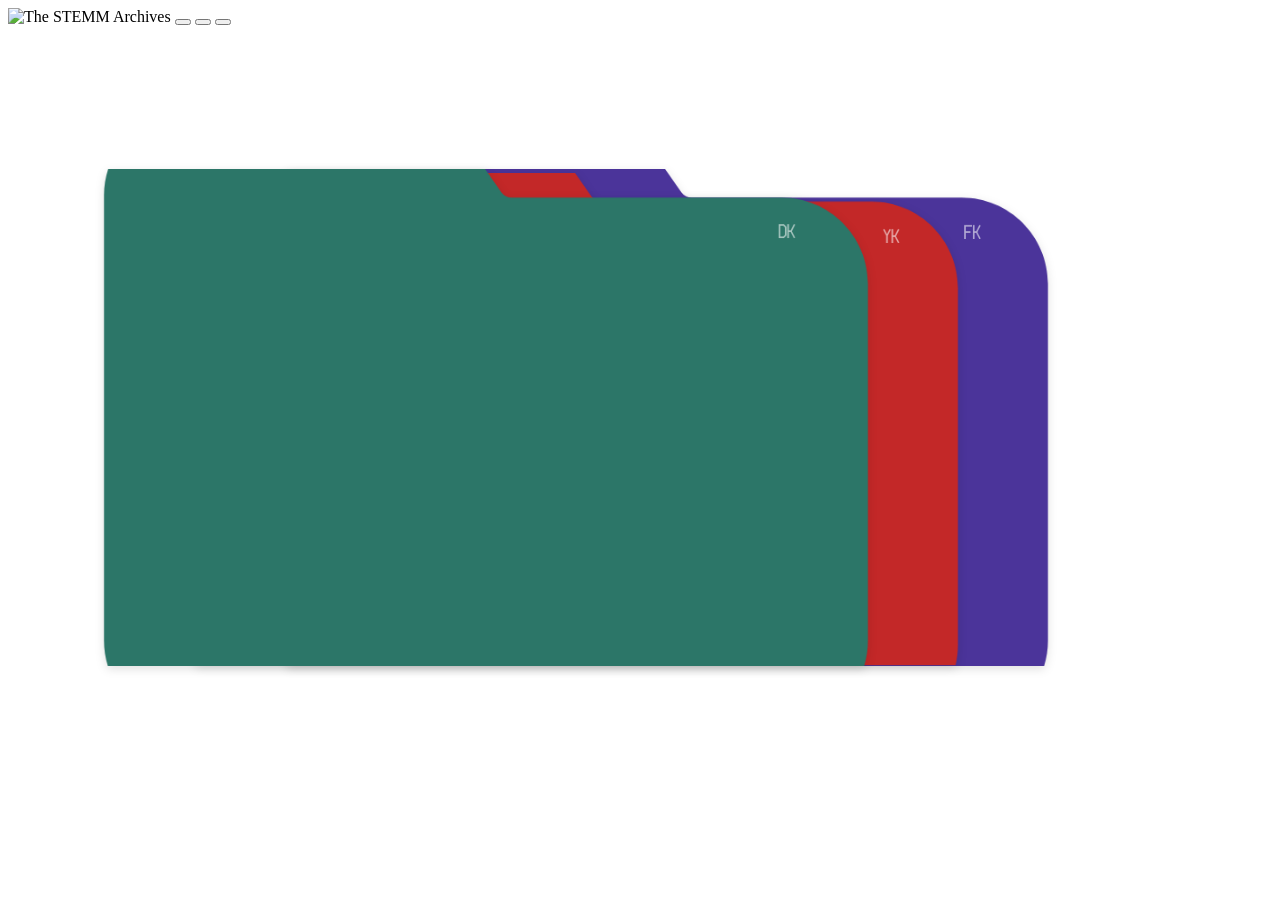
==== index.html @ ceafa8e3 "Update image source paths in index.html" ====
<!DOCTYPE html>
<html lang="en">
  <head>
    <meta charset="utf-8">
    <meta name="viewport" content="width=device-width, initial-scale=1">
    <title>Animation Repo</title>
    <link rel="stylesheet" href="tab_file.css">
  </head>
  <body>

    <!-- Tab images (visual only) -->
    <img id="tab-img-dk" class="tab-img tab-dk" src="tab_file/tab_dk.png" alt="DK" draggable="false">
    <img id="tab-img-yk" class="tab-img tab-yk" src="tab_file/tab_yk.png" alt="YK" draggable="false">
    <img id="tab-img-fk" class="tab-img tab-fk" src="tab_file/tab_fk.png" alt="FK" draggable="false">

    <!-- Front folder face -->
    <img id="folder-front" class="folder-front" src="uploads/folder_front.png" alt="The STEMM Archives" draggable="false">

    <!-- Invisible hotspot buttons layered over each tab ear -->
    <button id="btn-tab-dk" class="tab-hotspot tab-hotspot-dk" aria-label="Open DK tab"></button>
    <button id="btn-tab-yk" class="tab-hotspot tab-hotspot-yk" aria-label="Open YK tab"></button>
    <button id="btn-tab-fk" class="tab-hotspot tab-hotspot-fk" aria-label="Open FK tab"></button>

    <script src="tab_file.js"></script>
  </body>
</html>
---- tab_file.css ----
.tab-img {
  position: absolute;
  bottom: 26%;
  width: 60%;
  height: auto;
  pointer-events: none;
  transition: transform .3s cubic-bezier(.2,.85,.3,1), filter .3s ease;
  filter: drop-shadow(0 3px 5px rgba(0,0,0,.12));
}
.tab-dk { left: 8%;  z-index: 5; }
.tab-yk { left: 15%; z-index: 4; }
.tab-fk { left: 22%; z-index: 3; }

.tab-img.hovered {
  transform: translateY(-13%);
  filter: drop-shadow(0 14px 16px rgba(0,0,0,.28));
}
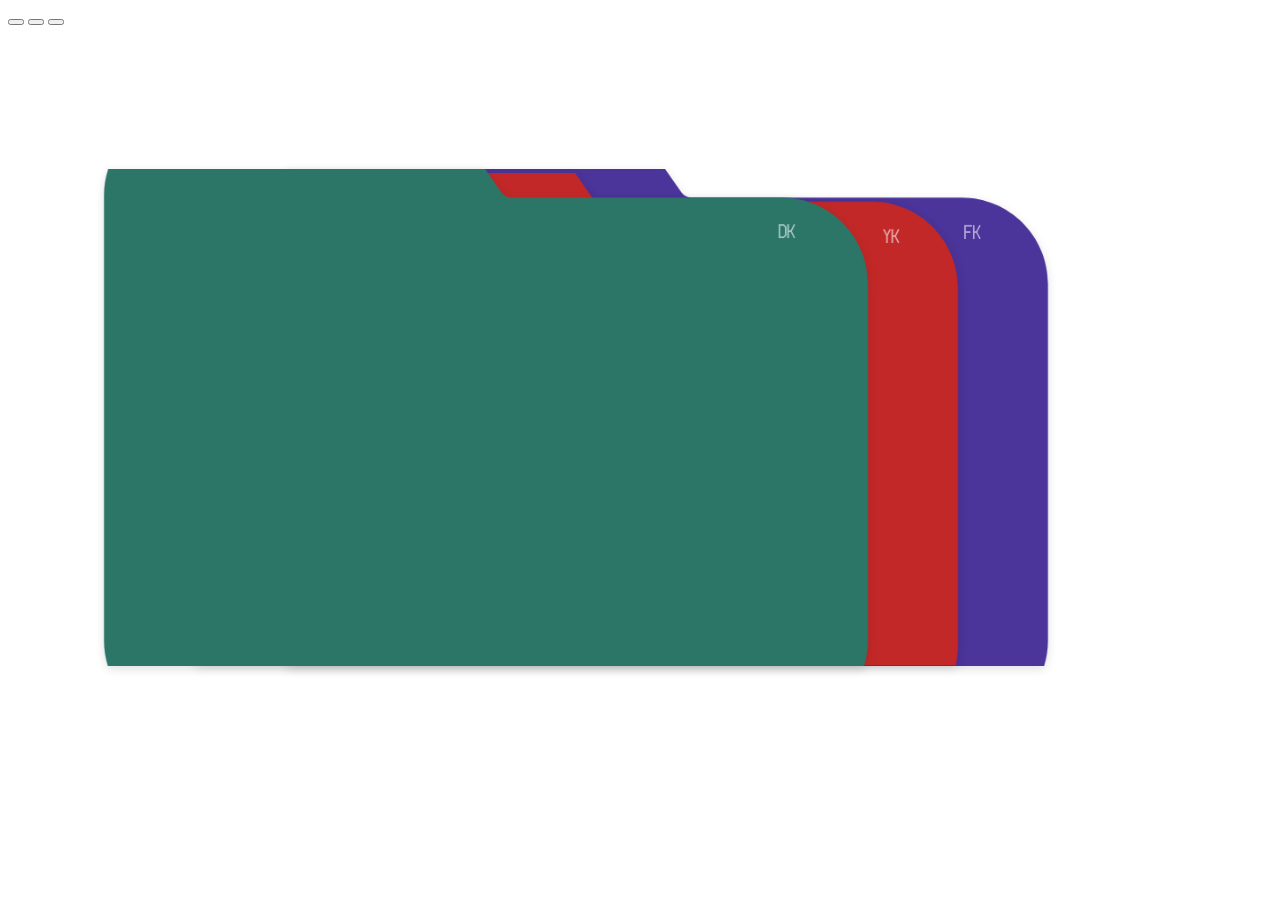
==== commit d0a465a1: "Remove front folder face image from index.html Removed the front folder face image from the HTML." ====
--- a/index.html
+++ b/index.html
@@ -13,8 +13,7 @@
     <img id="tab-img-yk" class="tab-img tab-yk" src="tab_file/tab_yk.png" alt="YK" draggable="false">
     <img id="tab-img-fk" class="tab-img tab-fk" src="tab_file/tab_fk.png" alt="FK" draggable="false">
 
-    <!-- Front folder face -->
-    <img id="folder-front" class="folder-front" src="uploads/folder_front.png" alt="The STEMM Archives" draggable="false">
+
 
     <!-- Invisible hotspot buttons layered over each tab ear -->
     <button id="btn-tab-dk" class="tab-hotspot tab-hotspot-dk" aria-label="Open DK tab"></button>
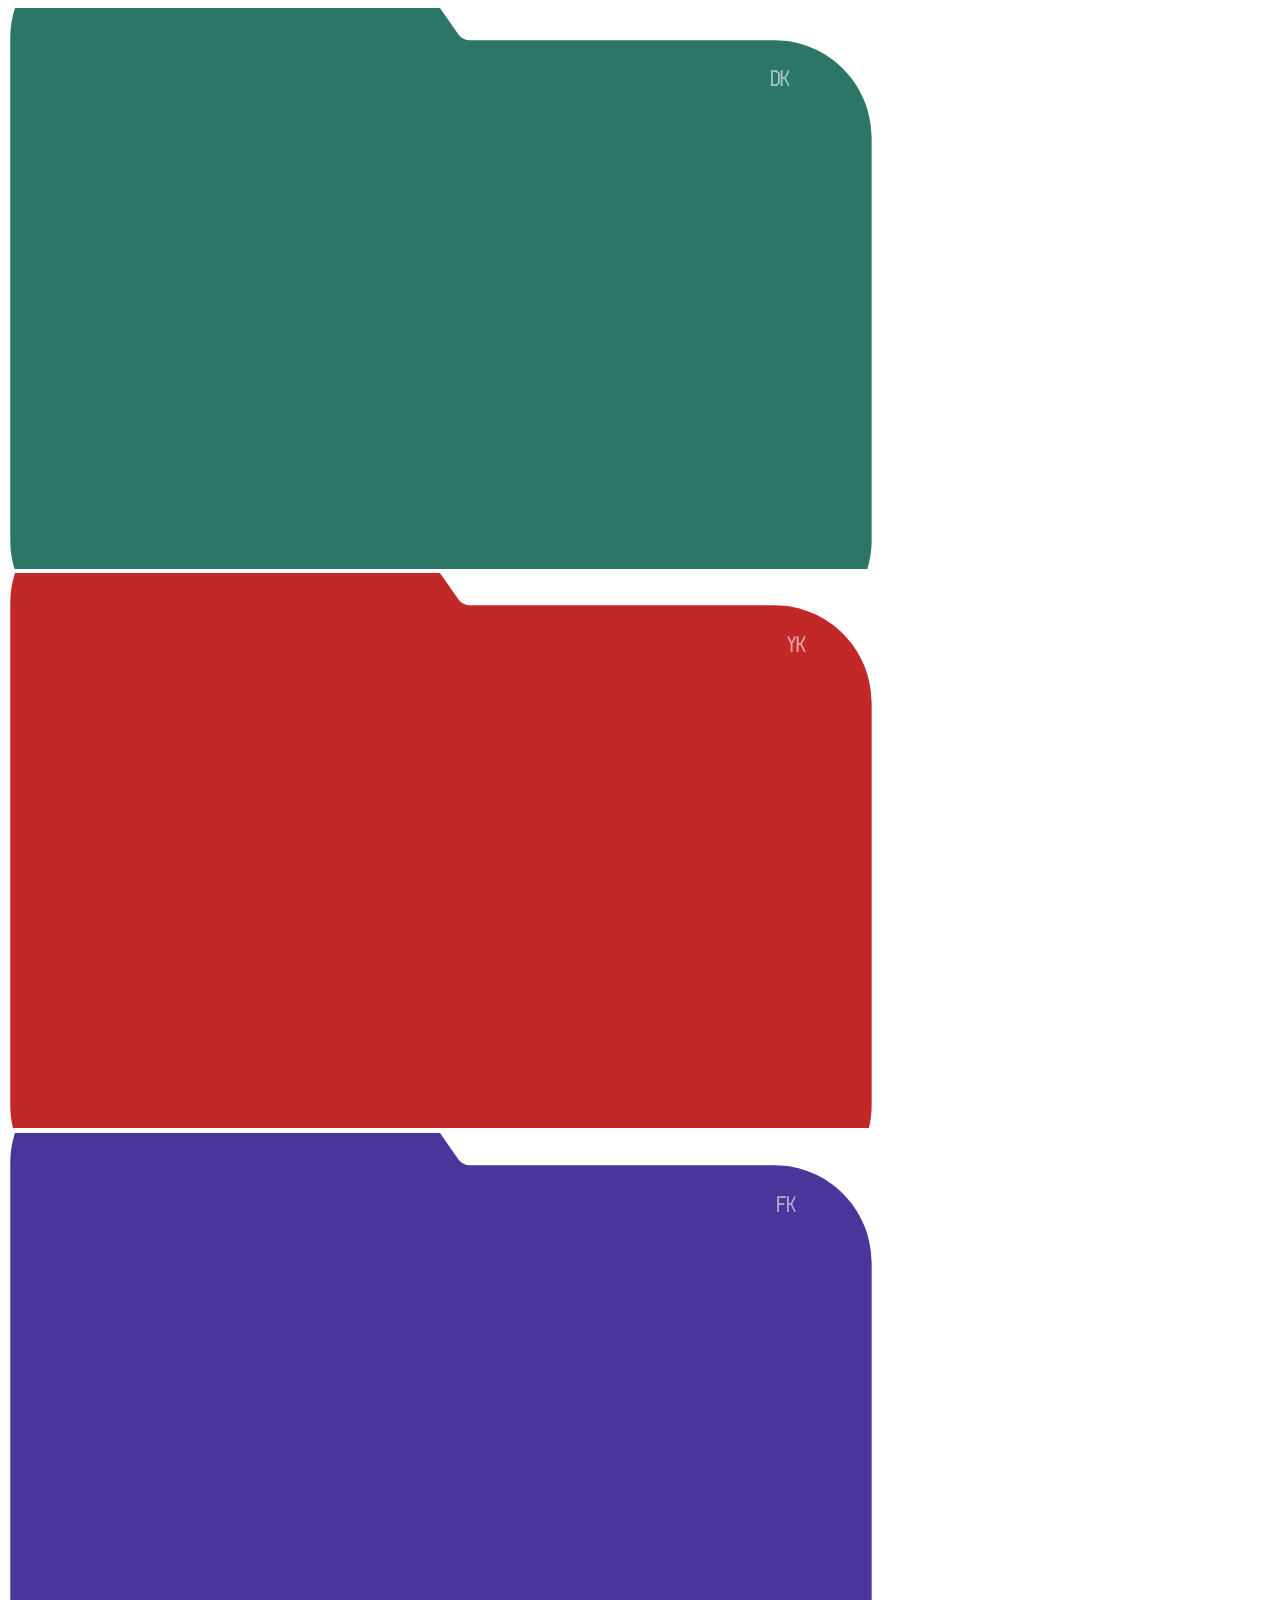
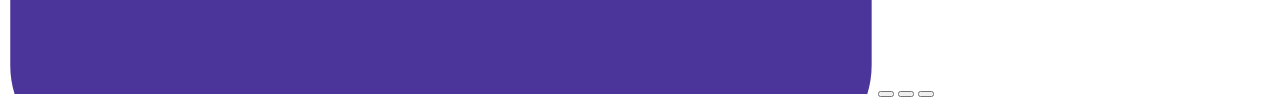
==== commit ff81611a: "Update tab image classes in index.html" ====
--- a/index.html
+++ b/index.html
@@ -7,18 +7,16 @@
     <link rel="stylesheet" href="tab_file.css">
   </head>
   <body>
-
-    <!-- Tab images (visual only) -->
-    <img id="tab-img-dk" class="tab-img tab-dk" src="tab_file/tab_dk.png" alt="DK" draggable="false">
-    <img id="tab-img-yk" class="tab-img tab-yk" src="tab_file/tab_yk.png" alt="YK" draggable="false">
-    <img id="tab-img-fk" class="tab-img tab-fk" src="tab_file/tab_fk.png" alt="FK" draggable="false">
-
-
-
-    <!-- Invisible hotspot buttons layered over each tab ear -->
-    <button id="btn-tab-dk" class="tab-hotspot tab-hotspot-dk" aria-label="Open DK tab"></button>
-    <button id="btn-tab-yk" class="tab-hotspot tab-hotspot-yk" aria-label="Open YK tab"></button>
-    <button id="btn-tab-fk" class="tab-hotspot tab-hotspot-fk" aria-label="Open FK tab"></button>
+    <div class="grid-header">
+      <!-- Tab images (visual only) -->
+      <img id="tab-img-dk" class="tab-dk" src="tab_file/tab_dk.png" alt="DK" draggable="false">
+      <img id="tab-img-yk" class="tab-yk" src="tab_file/tab_yk.png" alt="YK" draggable="false">
+      <img id="tab-img-fk" class="tab-fk" src="tab_file/tab_fk.png" alt="FK" draggable="false">
+       <!-- Invisible hotspot buttons layered over each tab ear -->
+      <button id="btn-tab-dk" class="tab-hotspot tab-hotspot-dk" aria-label="Open DK tab"></button>
+      <button id="btn-tab-yk" class="tab-hotspot tab-hotspot-yk" aria-label="Open YK tab"></button>
+      <button id="btn-tab-fk" class="tab-hotspot tab-hotspot-fk" aria-label="Open FK tab"></button>
+    </div>
 
     <script src="tab_file.js"></script>
   </body>
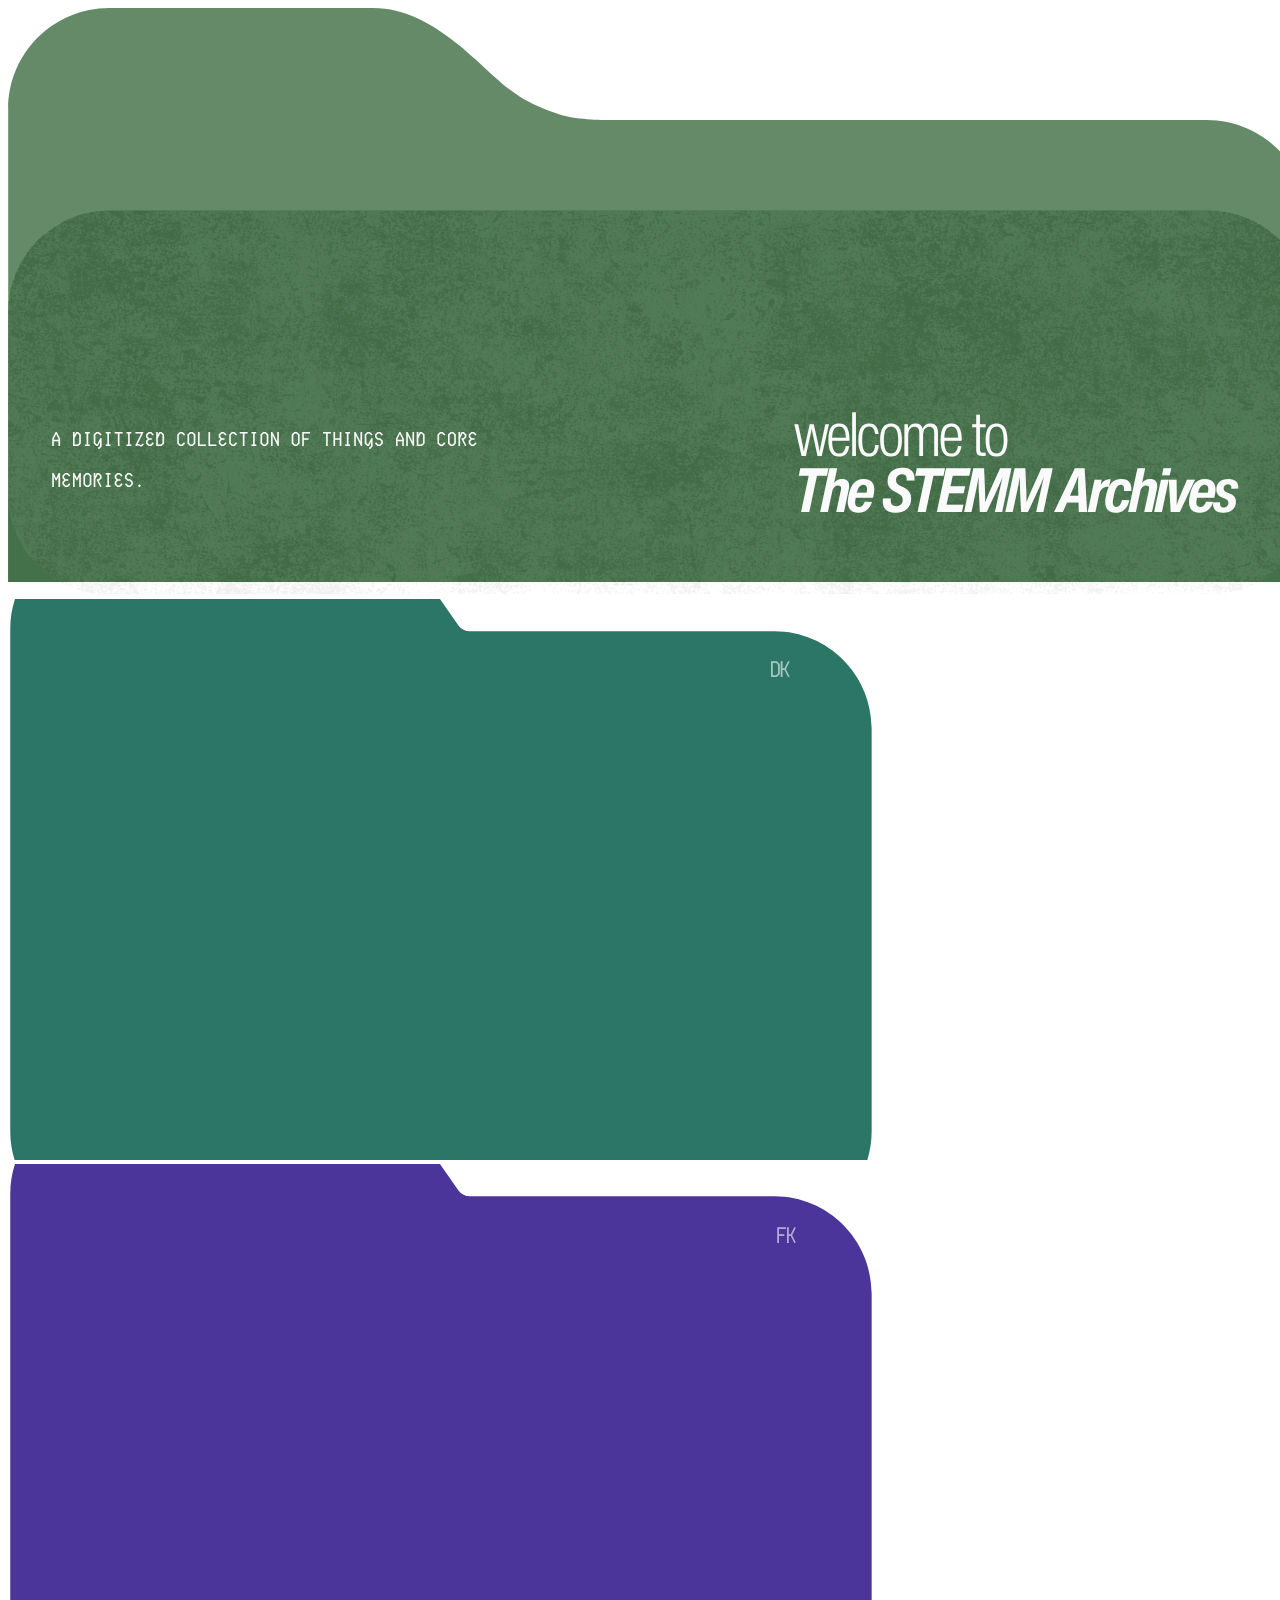
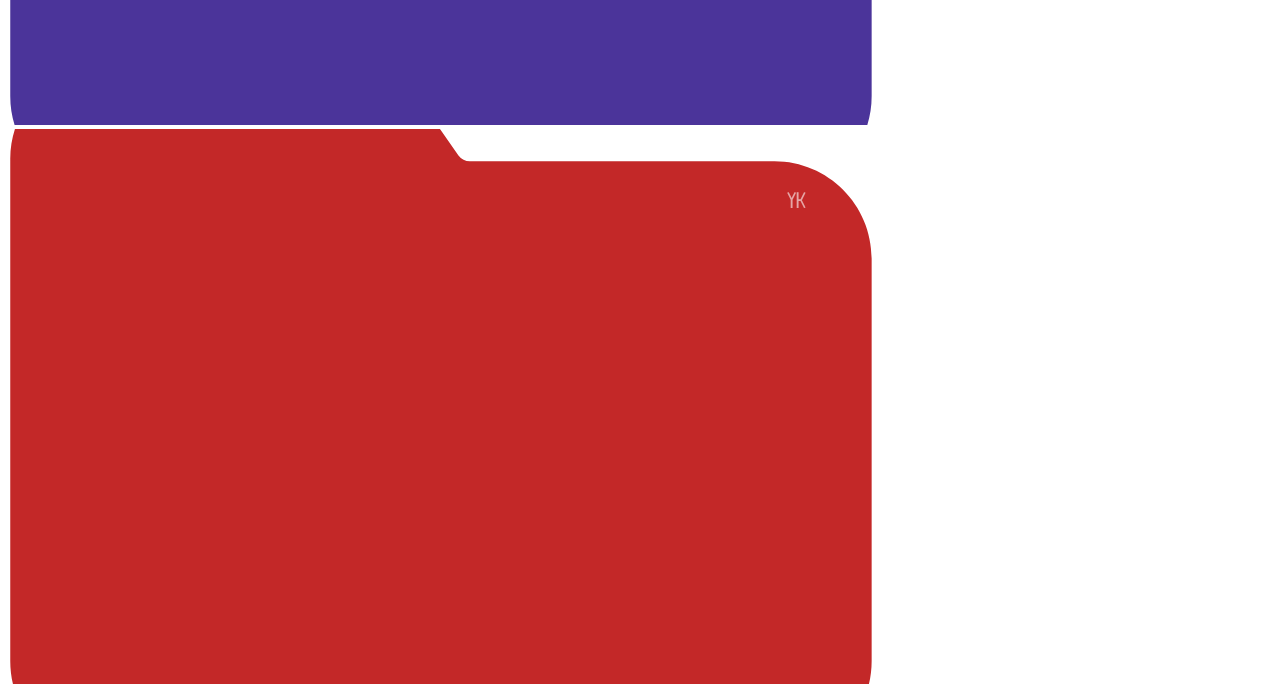
==== commit 3fedb6de: "Rename tab_file/index.html to index.html" ====
--- a/index.html
+++ b/index.html
@@ -1,23 +1,23 @@
 <!DOCTYPE html>
-<html lang="en">
+<html>
   <head>
-    <meta charset="utf-8">
-    <meta name="viewport" content="width=device-width, initial-scale=1">
-    <title>Animation Repo</title>
-    <link rel="stylesheet" href="tab_file.css">
+    <title>Test file</title>
+    <link rel="stylesheet" type="text/css" href="tab_file.css">
   </head>
   <body>
-    <div class="grid-header">
-      <!-- Tab images (visual only) -->
-      <img id="tab-img-dk" class="tab-dk" src="tab_file/tab_dk.png" alt="DK" draggable="false">
-      <img id="tab-img-yk" class="tab-yk" src="tab_file/tab_yk.png" alt="YK" draggable="false">
-      <img id="tab-img-fk" class="tab-fk" src="tab_file/tab_fk.png" alt="FK" draggable="false">
-       <!-- Invisible hotspot buttons layered over each tab ear -->
-      <button id="btn-tab-dk" class="tab-hotspot tab-hotspot-dk" aria-label="Open DK tab"></button>
-      <button id="btn-tab-yk" class="tab-hotspot tab-hotspot-yk" aria-label="Open YK tab"></button>
-      <button id="btn-tab-fk" class="tab-hotspot tab-hotspot-fk" aria-label="Open FK tab"></button>
+    <div class="parent">
+      <div class="layer1 ">
+        <img src="tab_file/front_folder.png">
+      </div>
+      <div class="layer2 ">
+        <img src="tab_file/tab_dk.png">
+      </div>
+      <div class="layer3 ">
+        <img src="tab_file/tab_fk.png">
+      </div>
+      <div class="layer4 ">
+        <img src="tab_file/tab_yk.png">
+      </div>
     </div>
-
-    <script src="tab_file.js"></script>
   </body>
 </html>
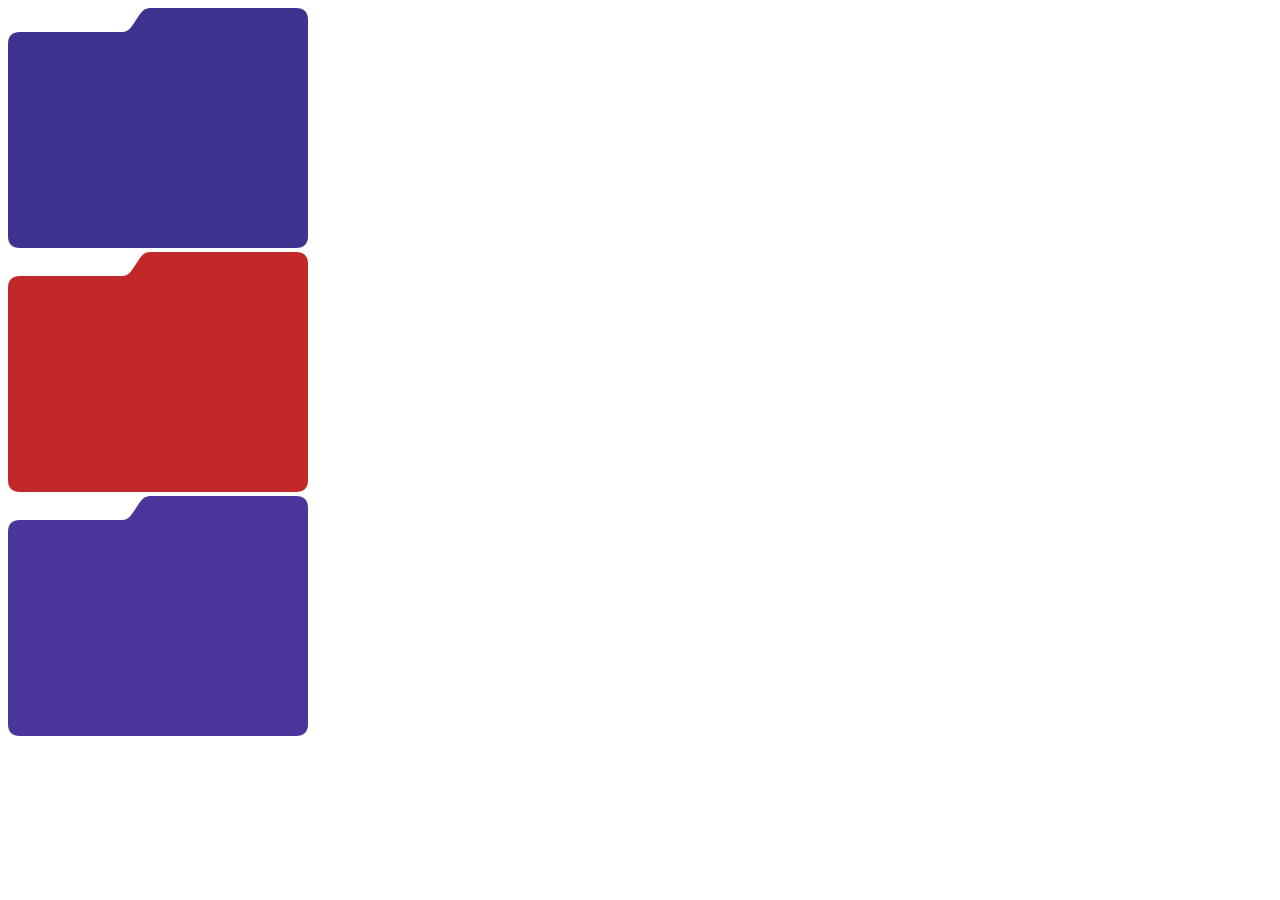
==== commit bd3e2086: "Replace images with SVGs and remove layer 4 Replaced images with SVGs for layers 1, 2, and 3 in inde" ====
--- a/index.html
+++ b/index.html
@@ -2,22 +2,68 @@
 <html>
   <head>
     <title>Test file</title>
-    <link rel="stylesheet" type="text/css" href="tab_file.css">
+    <link rel="stylesheet" type="text/css" href="stle.css">
   </head>
   <body>
     <div class="parent">
       <div class="layer1 ">
-        <img src="tab_file/front_folder.png">
+        <svg viewBox="0 0 300 240" xmlns="http://www.w3.org/2000/svg" width="300" height="240">
+          <path d="
+            M 0,36
+            Q 0,24 12,24
+            L 114,24
+            Q 120,24 124,18
+            L 132,6
+            Q 136,0 142,0
+            L 288,0
+            Q 300,0 300,12
+            L 300,228
+            Q 300,240 288,240
+            L 12,240
+            Q 0,240 0,228
+            Z
+          " fill="#3d3490"/>
+        </svg>
       </div>
       <div class="layer2 ">
-        <img src="tab_file/tab_dk.png">
+        <svg viewBox="0 0 300 240" xmlns="http://www.w3.org/2000/svg" width="300" height="240">
+          <path d="
+            M 0,36
+            Q 0,24 12,24
+            L 114,24
+            Q 120,24 124,18
+            L 132,6
+            Q 136,0 142,0
+            L 288,0
+            Q 300,0 300,12
+            L 300,228
+            Q 300,240 288,240
+            L 12,240
+            Q 0,240 0,228
+            Z
+          " fill="#c32828"/>
+        </svg>
       </div>
       <div class="layer3 ">
-        <img src="tab_file/tab_fk.png">
+        <svg viewBox="0 0 300 240" xmlns="http://www.w3.org/2000/svg" width="300" height="240">
+          <path d="
+            M 0,36
+            Q 0,24 12,24
+            L 114,24
+            Q 120,24 124,18
+            L 132,6
+            Q 136,0 142,0
+            L 288,0
+            Q 300,0 300,12
+            L 300,228
+            Q 300,240 288,240
+            L 12,240
+            Q 0,240 0,228
+            Z
+          " fill="#4b349a"/>
+        </svg>
       </div>
-      <div class="layer4 ">
-        <img src="tab_file/tab_yk.png">
-      </div>
+      
     </div>
   </body>
 </html>
